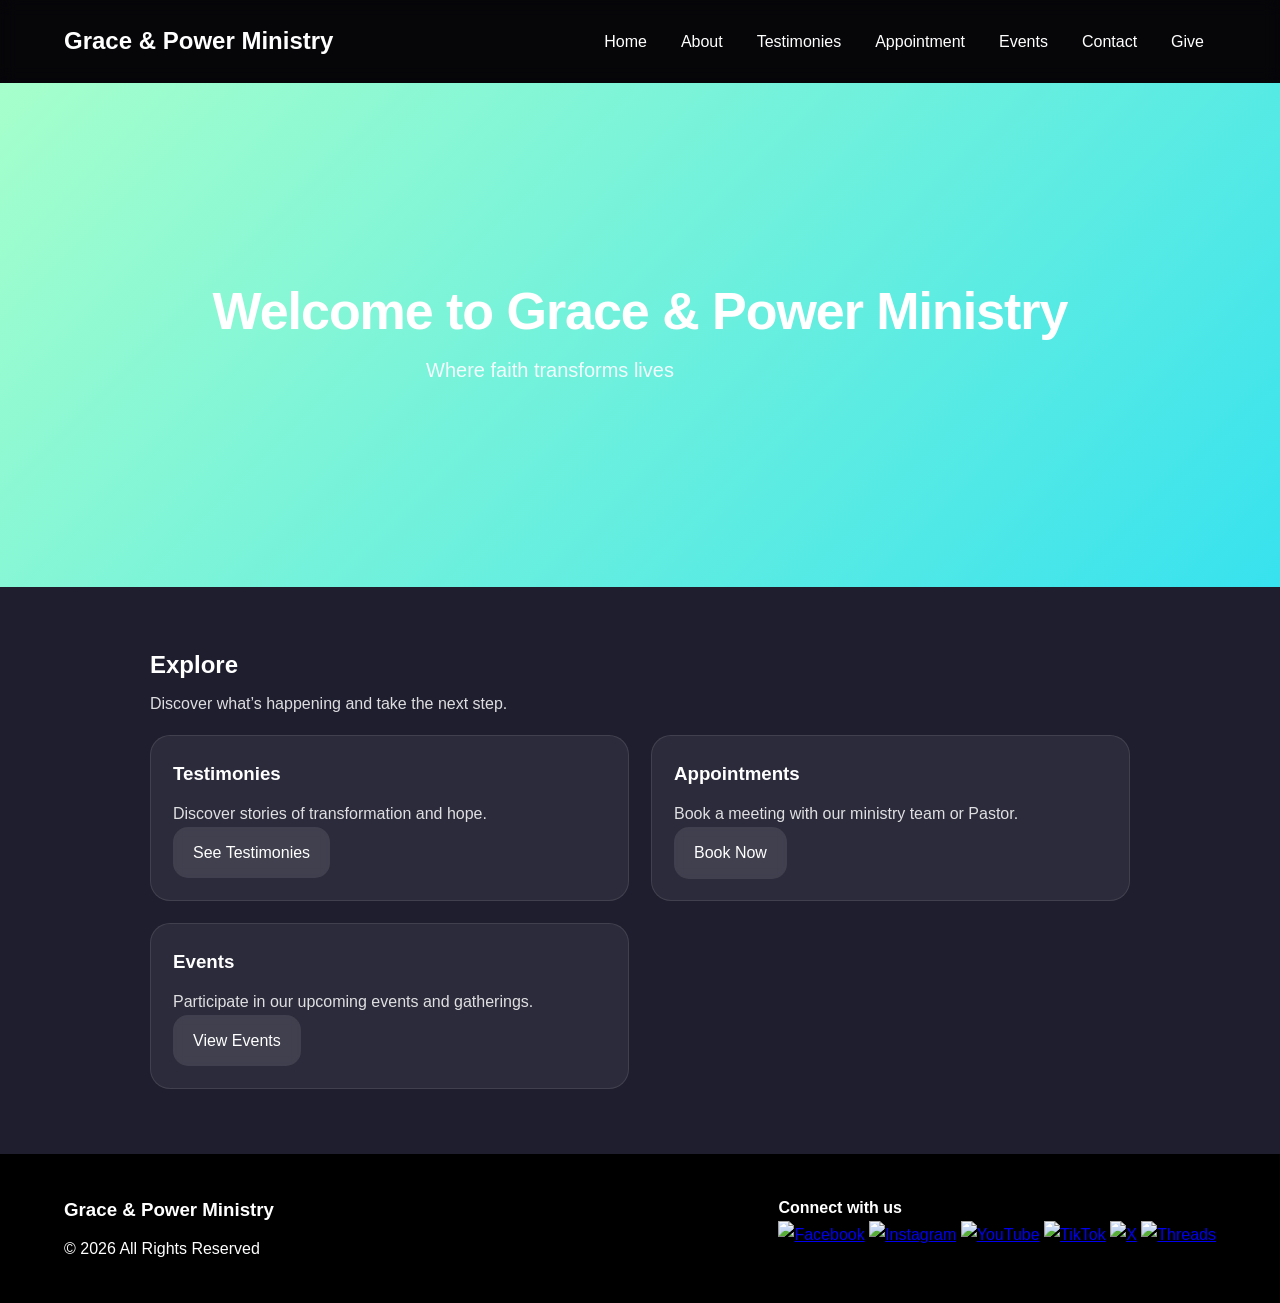
==== index.html @ 5561bff3 "Add files via upload" ====
<!DOCTYPE html>
<html lang="en">
<head>
  <meta charset="UTF-8" />
  <meta name="viewport" content="width=device-width, initial-scale=1.0" />
  <title>Home - Grace & Power Ministry</title>
  <meta name="description" content="Grace & Power Ministry — where faith transforms lives. Explore testimonies, book appointments, and view upcoming events." />
  <link rel="stylesheet" href="style.css" />
</head>
<body>

  <a class="skip-link" href="#main">Skip to content</a>

  <header>
    <div class="logo">Grace & Power Ministry</div>
    <button class="menu-toggle" aria-label="Open menu" aria-expanded="false" aria-controls="site-nav">☰</button>

    <nav id="site-nav" data-nav>
      <a href="index.html">Home</a>
      <a href="about.html">About</a>
      <a href="testimonies.html">Testimonies</a>
      <a href="appointment.html">Appointment</a>
      <a href="events.html">Events</a>
      <a href="contact.html">Contact</a>
      <a href="give.html">Give</a>
    </nav>
  </header>

  <main id="main">
    <!-- Hero -->
    <section class="hero home-hero reveal">
      <div class="container">
        <h1 class="animated-text">Welcome to Grace & Power Ministry</h1>
        <p class="animated-subtext">Where faith transforms lives</p>


    </section>

    <!-- Featured -->
    <section class="section reveal">
      <div class="container">
        <div class="home-intro">
          <h2>Explore</h2>
          <p class="muted">Discover what’s happening and take the next step.</p>
        </div>

        <div class="grid-3">
          <div class="card card-soft">
            <h3>Testimonies</h3>
            <p class="muted">Discover stories of transformation and hope.</p>
            <a href="testimonies.html" class="btn">See Testimonies</a>
          </div>

          <div class="card card-soft">
            <h3>Appointments</h3>
            <p class="muted">Book a meeting with our ministry team or Pastor.</p>
            <a href="appointment.html" class="btn">Book Now</a>
          </div>

          <div class="card card-soft">
            <h3>Events</h3>
            <p class="muted">Participate in our upcoming events and gatherings.</p>
            <a href="events.html" class="btn">View Events</a>
          </div>
        </div>
      </div>
    </section>
  </main>

  <footer>
    <div class="footer-container">
      <div class="footer-left">
        <h3 id="admin-secret">Grace & Power Ministry</h3>
        <p>© 2026 All Rights Reserved</p>
      </div>
      <div class="footer-right">
        <h4>Connect with us</h4>
        <div class="social-icons">
          <a href="https://www.facebook.com/gracepowerministry" target="_blank" rel="noopener" class="facebook"><img src="images/facebook.svg" alt="Facebook"></a>
          <a href="https://www.instagram.com/gracepowerministry" target="_blank" rel="noopener" class="instagram"><img src="images/instagram.svg" alt="Instagram"></a>
          <a href="https://www.youtube.com/@gracepowerministry" target="_blank" rel="noopener" class="youtube"><img src="images/youtube.svg" alt="YouTube"></a>
          <a href="https://www.tiktok.com/@gracepowerministry" target="_blank" rel="noopener" class="tiktok"><img src="images/tiktok.svg" alt="TikTok"></a>
          <a href="https://twitter.com/gracepowerministry" target="_blank" rel="noopener" class="x"><img src="images/x.svg" alt="X"></a>
          <a href="https://www.threads.net/@gracepowerministry" target="_blank" rel="noopener" class="threads"><img src="images/threads.svg" alt="Threads"></a>
        </div>
      </div>
    </div>
  </footer>

  <script src="script.js"></script>
</body>
</html>
---- style.css ----
/* ================= GLOBAL RESET ================= */
* {
  margin: 0;
  padding: 0;
  box-sizing: border-box;
  font-family: 'Poppins', sans-serif;
}

html { scroll-behavior: smooth; }

body {
  background: #1e1e2f;
  color: #fff;
  overflow-x: hidden;
  line-height: 1.7;
}

/* ================= LAYOUT SYSTEM (LESS CROWDED) ================= */
:root{
  --container: 980px;
  --pad-x: clamp(18px, 5vw, 8%);
  --space-1: 10px;
  --space-2: 16px;
  --space-3: 24px;
  --space-4: 40px;
  --space-5: 64px;
}

.container{
  width: min(var(--container), 100%);
  margin: 0 auto;
}

/* Headings spacing */
h1{ letter-spacing: -0.02em; line-height: 1.15; }
h2{ line-height: 1.2; margin-bottom: var(--space-2); }
p{ margin-top: var(--space-1); }

/* ================= SKIP LINK ================= */
.skip-link {
  position: absolute;
  left: -999px;
  top: 10px;
  background: #000;
  color: #fff;
  padding: 10px 14px;
  border-radius: 10px;
  z-index: 2000;
  text-decoration: none;
}
.skip-link:focus { left: 10px; }

/* ================= HEADER ================= */
header {
  display: flex;
  justify-content: space-between;
  align-items: center;
  padding: 18px var(--pad-x);
  background: rgba(0,0,0,0.8);
  backdrop-filter: blur(8px);
  position: sticky;
  top: 0;
  z-index: 1000;
  gap: 12px;
}

header .logo {
  font-size: 24px;
  font-weight: 700;
  white-space: nowrap;
}

header nav {
  display: flex;
  align-items: center;
}

header nav a {
  color: #fff;
  margin-left: 10px;
  padding: 10px 12px;
  border-radius: 12px;
  text-decoration: none;
  transition: 0.25s;
}

header nav a:hover {
  background: rgba(255,255,255,0.08);
  color: #fff;
}

/* Accessible focus */
header nav a:focus-visible,
.menu-toggle:focus-visible,
.btn:focus-visible,
form input:focus-visible,
form textarea:focus-visible,
form select:focus-visible {
  outline: 2px solid #f0c040;
  outline-offset: 3px;
}

.menu-toggle {
  display: none;
  font-size: 28px;
  cursor: pointer;
  background: transparent;
  border: none;
  color: #fff;
  padding: 6px 10px;
  border-radius: 12px;
}

/* ================= HERO ================= */
.hero {
  min-height: 56vh;
  display: flex;
  flex-direction: column;
  justify-content: center;
  align-items: center;
  text-align: center;
  padding: 60px 20px;
  background: #1e1e2f;
}

.hero h1{
  font-size: clamp(32px, 5vw, 52px);
  margin-bottom: 12px;
  line-height: 1.1;
}

.hero p{
  font-size: clamp(16px, 2.2vw, 20px);
  opacity: 0.92;
  max-width: 800px;
}

.home-hero {
  background: linear-gradient(-45deg, #ff4e50, #1fa2ff, #12d8fa, #a6ffcb);
  background-size: 400% 400%;
  animation: gradientBG 15s ease infinite;
}

.hero-actions {
  margin-top: 16px;
  display: flex;
  gap: 10px;
  flex-wrap: wrap;
  justify-content: center;
}

/* ================= PAGE HERO (INNER PAGES) ================= */
.page-hero {
  padding: var(--space-5) var(--pad-x) var(--space-4);
  background: #1e1e2f;
}

.page-hero-inner {
  max-width: var(--container);
  margin: 0 auto;
}

.muted { opacity: 0.85; }

.hero-pills {
  margin-top: 14px;
  display: flex;
  gap: 10px;
  flex-wrap: wrap;
}

.pill {
  padding: 8px 12px;
  border-radius: 999px;
  border: 1px solid rgba(255,255,255,0.10);
  background: rgba(255,255,255,0.05);
  font-size: 13px;
}

/* ================= SECTIONS ================= */
.section{
  padding: var(--space-5) var(--pad-x);
  background: #1e1e2f;
}

.section.grey {
  background: rgba(255,255,255,0.05);
  backdrop-filter: blur(10px);
  border-radius: 20px;
  margin: 30px 0;
  padding: var(--space-4) var(--space-3);
}
.home-intro{
  margin-bottom: 18px;
}

.home-intro h2{
  margin-bottom: 6px;
}

/* ================= GRIDS (LESS BUSY) ================= */
.grid {
  display: flex;
  gap: 20px;
  flex-wrap: wrap;
  justify-content: center;
}

/* Default “grid-3” is calmer: 2 columns on desktop */
.grid-3{
  display: grid;
  grid-template-columns: repeat(2, minmax(0, 1fr));
  gap: 22px;
}

/* ================= CARDS ================= */
.card{
  padding: 22px;
  border-radius: 20px;
  background: rgba(255,255,255,0.05);
  border: 1px solid rgba(255,255,255,0.09);
  transition: transform 0.25s, box-shadow 0.25s;
}

.card-soft{
  background: rgba(255,255,255,0.06);
  border: 1px solid rgba(255,255,255,0.10);
  border-radius: 20px;
}

.card img {
  width: 100%;
  border-radius: 15px;
  margin-bottom: 15px;
  display: block;
}

.card:hover{
  transform: translateY(-4px);
  box-shadow: 0 10px 30px rgba(0,0,0,0.25);
}

.card-meta {
  margin-top: 12px;
  font-size: 12px;
  opacity: 0.8;
}
.feature-card {
  overflow: hidden;
  border-radius: 22px;
  border: 1px solid rgba(255,255,255,0.10);
  background: rgba(255,255,255,0.04);
}

.feature-card img{
  width: 100%;
  height: 180px;
  object-fit: cover;
  display:block;
}

.feature-card .body{
  padding: 18px;
}

.feature-card .title{
  font-weight: 700;
  margin-bottom: 6px;
}

.feature-card .link{
  display: inline-flex;
  margin-top: 10px;
  font-size: 14px;
  opacity: .9;
  text-decoration: none;
}
.feature-card .link:hover{ opacity: 1; }

/* ================= BUTTONS ================= */
.btn {
  padding: 12px 20px;
  border: none;
  border-radius: 15px;
  cursor: pointer;
  background: rgba(255,255,255,0.1);
  color: #fff;
  backdrop-filter: blur(5px);
  text-decoration: none;
  display: inline-block;
  transition: 0.25s;
}

.btn:hover {
  background: linear-gradient(45deg, #ff4e50, #1fa2ff);
  transform: translateY(-2px);
}
.btn { /* keep your base */ }

.btn.primary{
  background: linear-gradient(45deg, #ff4e50, #1fa2ff);
  border: none;
}

.btn.soft{
  background: rgba(255,255,255,0.08);
  border: 1px solid rgba(255,255,255,0.12);
}
.btn.soft:hover{
  background: rgba(255,255,255,0.12);
  transform: translateY(-2px);
}

/* ================= FORMS ================= */
form input,
form textarea,
form select {
  width: 100%;
  padding: 12px;
  margin: 10px 0;
  border-radius: 12px;
  border: none;
  background: rgba(255,255,255,0.1);
  color: #fff;
  backdrop-filter: blur(5px);
}

form textarea { min-height: 120px; resize: vertical; }

form button {
  width: 100%;
  margin-top: 10px;
}

/* ================= TOOLBAR (TESTIMONIES) ================= */
.toolbar {
  display: flex;
  gap: 14px;
  justify-content: space-between;
  align-items: center;
  flex-wrap: wrap;
  margin-bottom: 18px;
}

.filters { display: flex; gap: 10px; flex-wrap: wrap; }

.search input {
  width: min(360px, 90vw);
  padding: 12px;
  border-radius: 14px;
  border: 1px solid rgba(255,255,255,0.10);
  background: rgba(255,255,255,0.08);
  color: #fff;
}

/* ================= SPLIT LAYOUT (ABOUT) ================= */
.split {
  display: grid;
  grid-template-columns: 1.2fr 0.8fr;
  gap: 22px;
  align-items: start;
}

.media-frame {
  border-radius: 22px;
  border: 1px solid rgba(255,255,255,0.10);
  background: rgba(255,255,255,0.04);
  overflow: hidden;
  min-height: 280px;
  position: relative;
}

.media-frame img {
  width: 100%;
  height: 100%;
  object-fit: cover;
  display: block;
}

.media-frame.placeholder img { display: none; }

.media-placeholder {
  position: absolute;
  inset: 0;
  display: grid;
  place-content: center;
  text-align: center;
  padding: 18px;
}

.placeholder-title {
  font-weight: 700;
  margin-bottom: 6px;
}

.stats {
  display: grid;
  grid-template-columns: repeat(3, minmax(0, 1fr));
  gap: 12px;
  margin: 18px 0;
}

.stat {
  padding: 14px;
  border-radius: 18px;
  border: 1px solid rgba(255,255,255,0.10);
  background: rgba(255,255,255,0.04);
}

.stat-num { font-weight: 700; }
.stat-label { font-size: 12px; opacity: 0.85; margin-top: 2px; }

.modern-list {
  margin-top: 12px;
  padding-left: 18px;
  line-height: 1.8;
}

/* ================= FOOTER ================= */
footer {
  background: #000;
  padding: 40px var(--pad-x);
  color: white;
}

.footer-container {
  display: flex;
  justify-content: space-between;
  flex-wrap: wrap;
  gap: 20px;
}

.social-icons a img {
  width: 28px;
  height: 28px;
  transition: 0.25s;
}

.social-icons a:hover img {
  transform: scale(1.15) rotate(-4deg);
}

/* ✅ SAFE REVEAL: content is visible by default */
.reveal{
  opacity: 1;
  transform: none;
}

/* Only animate when JS is enabled */
.js .reveal{
  opacity: 0;
  transform: translateY(14px);
  transition: opacity 600ms ease, transform 600ms ease;
  will-change: opacity, transform;
}

.js .reveal.active{
  opacity: 1;
  transform: translateY(0);
}

/* ================= ANIMATED GRADIENT ================= */
@keyframes gradientBG {
  0% { background-position: 0% 50%; }
  50% { background-position: 100% 50%; }
  100% { background-position: 0% 50%; }
}

/* ================= RESPONSIVE ================= */
@media (max-width: 900px) {
  .split { grid-template-columns: 1fr; }
}

@media (max-width: 768px) {
  .menu-toggle { display: block; }

  header nav {
    display: none;
    position: absolute;
    top: 70px;
    right: var(--pad-x);
    left: var(--pad-x);
    flex-direction: column;
    gap: 14px;
    padding: 18px;
    background: rgba(0,0,0,0.92);
    border-radius: 16px;
    border: 1px solid rgba(255,255,255,0.08);
  }

  header nav a {
    margin-left: 0;
    padding: 10px 10px;
  }

  header nav.active { display: flex; }
}

@media (max-width: 720px){
  .grid-3{ grid-template-columns: 1fr; }
}

/* ================= REDUCE MOTION ================= */
@media (prefers-reduced-motion: reduce) {
  * { transition: none !important; }
  .home-hero { animation: none !important; }
  .reveal { transform: none !important; opacity: 1 !important; }
}
.two-col{
  display: grid;
  grid-template-columns: 1fr 1fr;
  gap: 12px;
}

@media (max-width: 560px){
  .two-col{ grid-template-columns: 1fr; }
}
/* ================= NAV ACTIVE LINK ================= */
header nav a.active {
  background: rgba(255, 255, 255, 0.14);
  border: 1px solid rgba(255, 255, 255, 0.14);
}

header nav a.active:hover {
  background: rgba(255, 255, 255, 0.18);
}

/* Event images fit perfectly no matter the size */
.event-card-img {
  width: 100%;
  height: 190px;          /* fixed card height */
  object-fit: cover;      /* crop nicely, no stretching */
  border-radius: 16px;
  display: block;
  background: rgba(255,255,255,0.04);
}

@media (max-width: 560px){
  .event-card-img { height: 170px; }
}
.cta{
  display: flex;
  justify-content: space-between;
  gap: 14px;
  align-items: center;
  flex-wrap: wrap;
  padding: 18px;
  border-radius: 22px;
  border: 1px solid rgba(255,255,255,0.10);
  background: rgba(255,255,255,0.05);
}

.cta-actions{
  display: flex;
  gap: 10px;
  flex-wrap: wrap;
}
/* ================= TESTIMONIES FILTER ACTIVE ================= */
.filter-btn.primary{
  background: linear-gradient(45deg, #ff4e50, #1fa2ff);
  border: none;
}

/* When JS hides cards, keep layout smooth */
#testimony-grid .card{
  display: block; /* default */
}
/* ================= ADMIN UI ================= */
.admin-panel{
  background: linear-gradient(180deg, rgba(255,255,255,0.06), rgba(255,255,255,0.04));
  border: 1px solid rgba(255,255,255,0.10);
  border-radius: 24px;
  box-shadow: 0 12px 40px rgba(0,0,0,0.18);
}

.admin-section{
  margin-top: 24px;
  padding: 20px;
  border-radius: 20px;
  background: rgba(255,255,255,0.04);
  border: 1px solid rgba(255,255,255,0.08);
}

.admin-section h3{
  margin-bottom: 10px;
}

.admin-card{
  background: rgba(255,255,255,0.05);
  border: 1px solid rgba(255,255,255,0.10);
  border-radius: 18px;
}

.admin-toolbar{
  display: flex;
  justify-content: space-between;
  align-items: center;
  gap: 12px;
  flex-wrap: wrap;
}

.admin-subtitle{
  opacity: 0.8;
  margin-top: 6px;
}
/* ================= CLICKABLE EVENT IMAGE ================= */
.event-image-btn{
  border: none;
  background: transparent;
  padding: 0;
  margin: 0 0 14px 0;
  width: 100%;
  cursor: pointer;
}

.event-image-btn img{
  width: 100%;
  display: block;
}

/* ================= LIGHTBOX ================= */
.lightbox{
  position: fixed;
  inset: 0;
  background: rgba(0,0,0,0.88);
  display: none;
  align-items: center;
  justify-content: center;
  padding: 24px;
  z-index: 3000;
}

.lightbox.active{
  display: flex;
}

.lightbox img{
  max-width: min(1100px, 95vw);
  max-height: 88vh;
  border-radius: 18px;
  box-shadow: 0 20px 60px rgba(0,0,0,0.4);
}

.lightbox-close{
  position: absolute;
  top: 18px;
  right: 18px;
  border: none;
  background: rgba(255,255,255,0.12);
  color: #fff;
  width: 44px;
  height: 44px;
  border-radius: 50%;
  font-size: 28px;
  cursor: pointer;
}
/* ================= GIVE PAGE ================= */
.give-security{
  border-radius: 22px;
}

.give-grid{
  display: grid;
  grid-template-columns: repeat(2, minmax(0, 1fr));
  gap: 20px;
}

.give-card{
  border-radius: 22px;
  background: rgba(255,255,255,0.06);
  border: 1px solid rgba(255,255,255,0.10);
}

.give-card-top{
  display: flex;
  justify-content: space-between;
  align-items: start;
  gap: 12px;
  flex-wrap: wrap;
}

.give-platform{
  font-size: 22px;
  font-weight: 700;
  line-height: 1.2;
}

.give-label{
  font-size: 13px;
  margin-top: 4px;
}

.give-badge{
  padding: 7px 12px;
  border-radius: 999px;
  font-size: 12px;
  border: 1px solid rgba(255,255,255,0.10);
  background: rgba(255,255,255,0.07);
}

.give-value{
  margin-top: 18px;
  font-size: clamp(26px, 4vw, 42px);
  font-weight: 800;
  line-height: 1.1;
  word-break: break-word;
}

.give-name{
  margin-top: 10px;
  font-size: 16px;
  opacity: 0.92;
}

.give-actions{
  margin-top: 18px;
  display: flex;
  gap: 10px;
  flex-wrap: wrap;
}

@media (max-width: 820px){
  .give-grid{
    grid-template-columns: 1fr;
  }
}
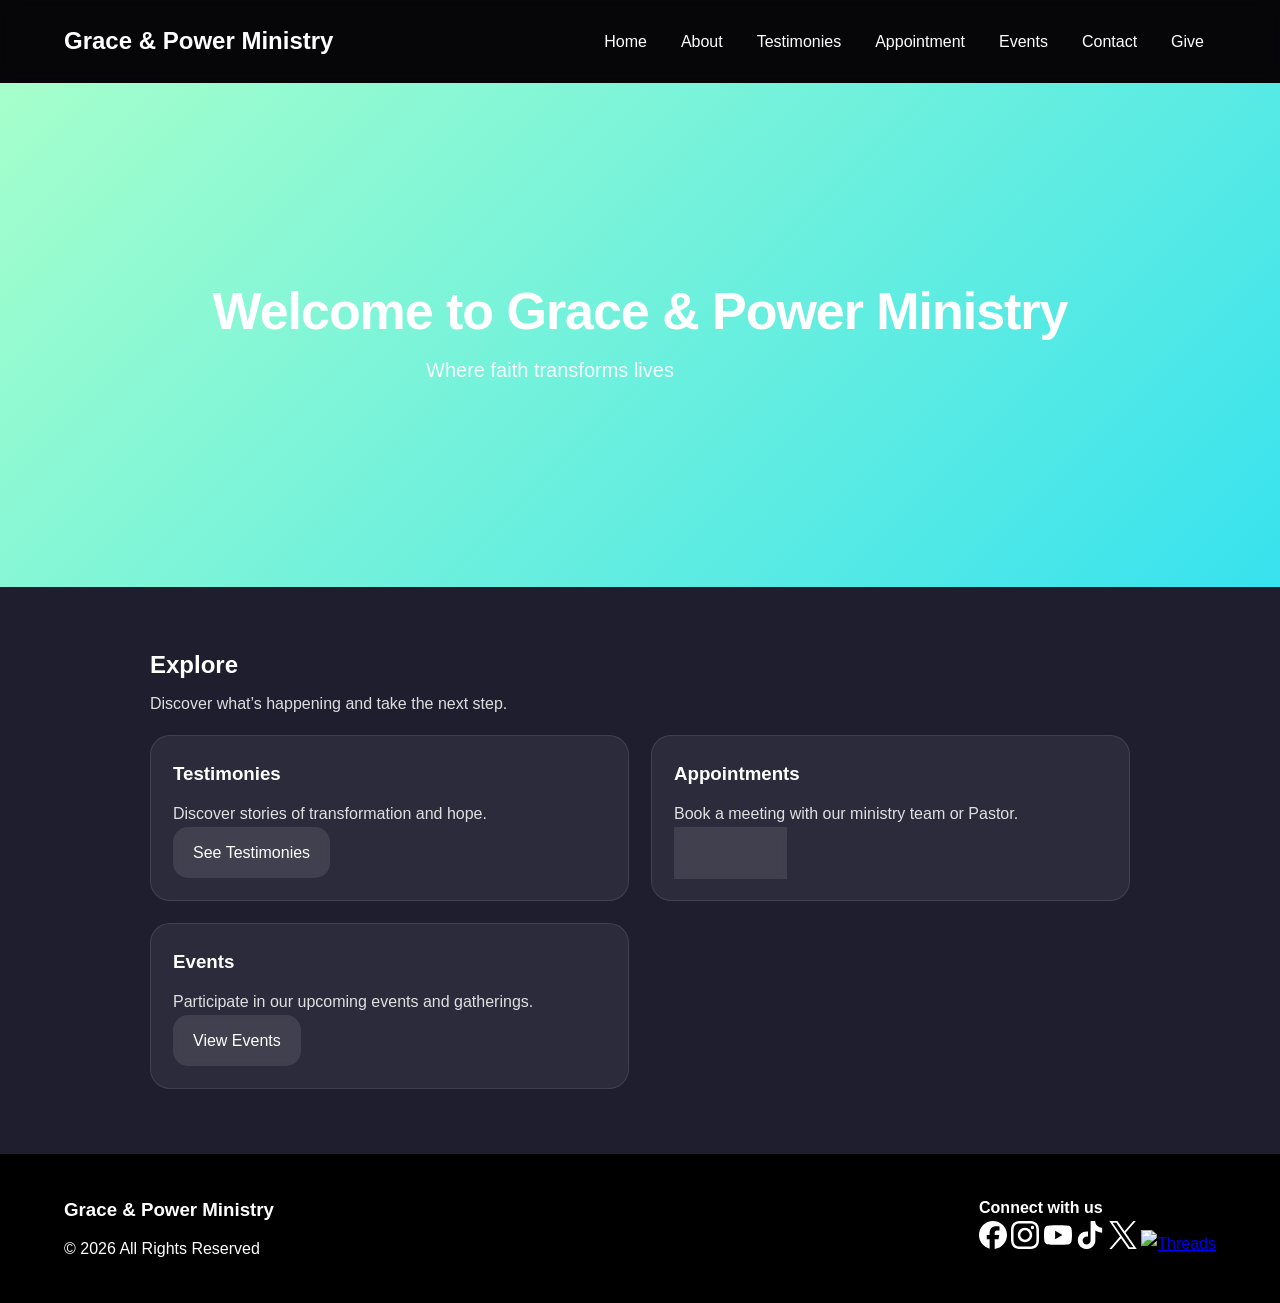
==== commit 63113e31: "index.html" ====
--- a/index.html
+++ b/index.html
@@ -76,11 +76,11 @@
       <div class="footer-right">
         <h4>Connect with us</h4>
         <div class="social-icons">
-          <a href="https://www.facebook.com/gracepowerministry" target="_blank" rel="noopener" class="facebook"><img src="images/facebook.svg" alt="Facebook"></a>
-          <a href="https://www.instagram.com/gracepowerministry" target="_blank" rel="noopener" class="instagram"><img src="images/instagram.svg" alt="Instagram"></a>
-          <a href="https://www.youtube.com/@gracepowerministry" target="_blank" rel="noopener" class="youtube"><img src="images/youtube.svg" alt="YouTube"></a>
-          <a href="https://www.tiktok.com/@gracepowerministry" target="_blank" rel="noopener" class="tiktok"><img src="images/tiktok.svg" alt="TikTok"></a>
-          <a href="https://twitter.com/gracepowerministry" target="_blank" rel="noopener" class="x"><img src="images/x.svg" alt="X"></a>
+          <a href="https://www.facebook.com/gracepowerministry" target="_blank" rel="noopener" class="facebook"><img src="facebook.svg" alt="Facebook"></a>
+          <a href="https://www.instagram.com/gracepowerministry" target="_blank" rel="noopener" class="instagram"><img src="instagram.svg" alt="Instagram"></a>
+          <a href="https://www.youtube.com/@gracepowerministry" target="_blank" rel="noopener" class="youtube"><img src="youtube.svg" alt="YouTube"></a>
+          <a href="https://www.tiktok.com/@gracepowerministry" target="_blank" rel="noopener" class="tiktok"><img src="tiktok.svg" alt="TikTok"></a>
+          <a href="https://twitter.com/gracepowerministry" target="_blank" rel="noopener" class="x"><img src="x.svg" alt="X"></a>
           <a href="https://www.threads.net/@gracepowerministry" target="_blank" rel="noopener" class="threads"><img src="images/threads.svg" alt="Threads"></a>
         </div>
       </div>
@@ -89,4 +89,4 @@
 
   <script src="script.js"></script>
 </body>
-</html>+</html>
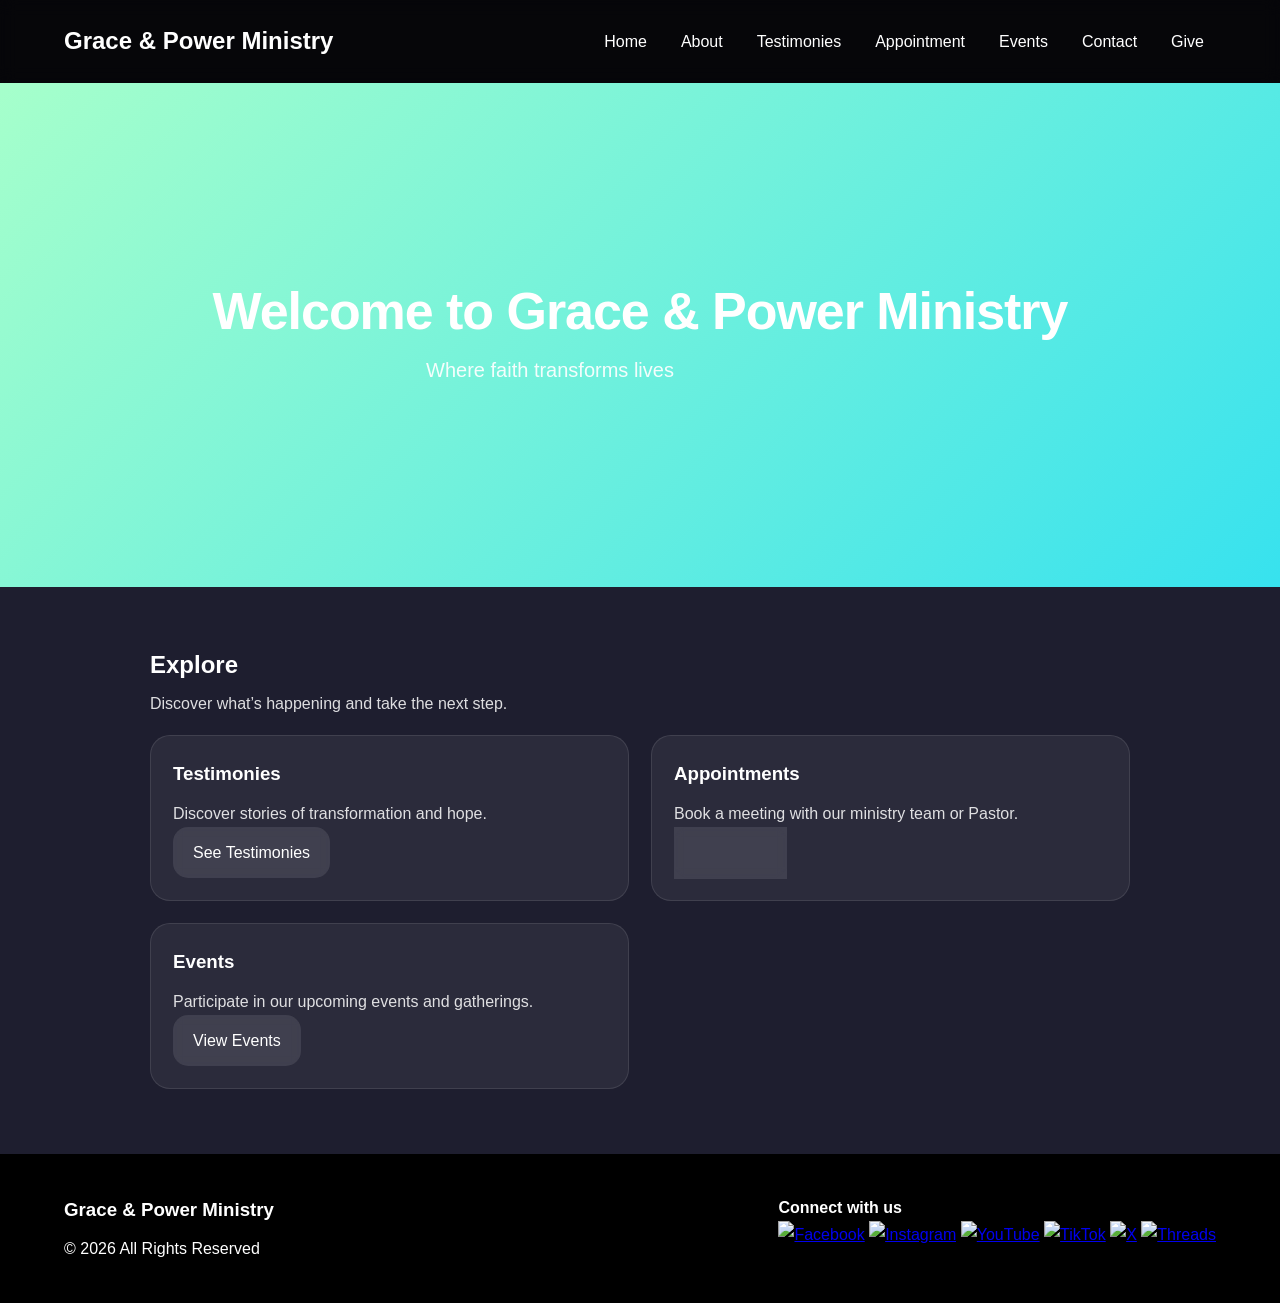
==== commit 3345b416: "index.html" ====
--- a/index.html
+++ b/index.html
@@ -76,11 +76,11 @@
       <div class="footer-right">
         <h4>Connect with us</h4>
         <div class="social-icons">
-          <a href="https://www.facebook.com/gracepowerministry" target="_blank" rel="noopener" class="facebook"><img src="facebook.svg" alt="Facebook"></a>
-          <a href="https://www.instagram.com/gracepowerministry" target="_blank" rel="noopener" class="instagram"><img src="instagram.svg" alt="Instagram"></a>
-          <a href="https://www.youtube.com/@gracepowerministry" target="_blank" rel="noopener" class="youtube"><img src="youtube.svg" alt="YouTube"></a>
-          <a href="https://www.tiktok.com/@gracepowerministry" target="_blank" rel="noopener" class="tiktok"><img src="tiktok.svg" alt="TikTok"></a>
-          <a href="https://twitter.com/gracepowerministry" target="_blank" rel="noopener" class="x"><img src="x.svg" alt="X"></a>
+          <a href="https://www.facebook.com/gracepowerministry" target="_blank" rel="noopener" class="facebook"><img src="image/facebook.svg" alt="Facebook"></a>
+          <a href="https://www.instagram.com/gracepowerministry" target="_blank" rel="noopener" class="instagram"><img src="image/instagram.svg" alt="Instagram"></a>
+          <a href="https://www.youtube.com/@gracepowerministry" target="_blank" rel="noopener" class="youtube"><img src="image/youtube.svg" alt="YouTube"></a>
+          <a href="https://www.tiktok.com/@gracepowerministry" target="_blank" rel="noopener" class="tiktok"><img src="image/tiktok.svg" alt="TikTok"></a>
+          <a href="https://twitter.com/gracepowerministry" target="_blank" rel="noopener" class="x"><img src="image/x.svg" alt="X"></a>
           <a href="https://www.threads.net/@gracepowerministry" target="_blank" rel="noopener" class="threads"><img src="images/threads.svg" alt="Threads"></a>
         </div>
       </div>
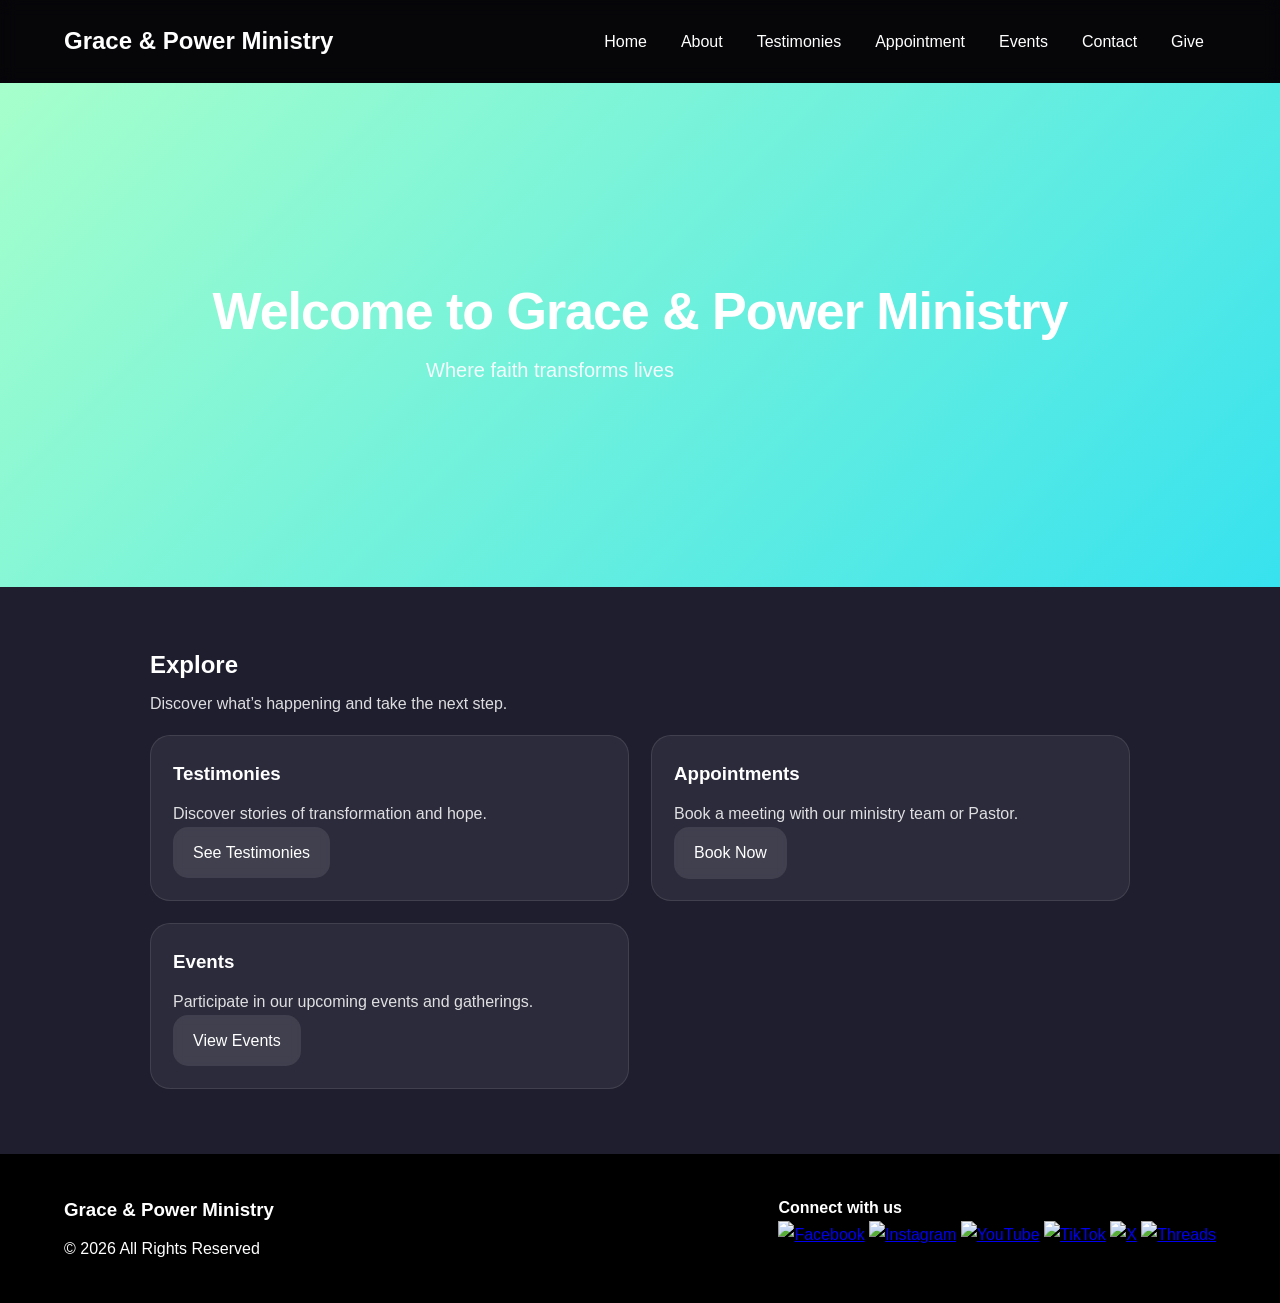
==== commit 51d0de78: "index.html" ====
--- a/index.html
+++ b/index.html
@@ -76,11 +76,11 @@
       <div class="footer-right">
         <h4>Connect with us</h4>
         <div class="social-icons">
-          <a href="https://www.facebook.com/gracepowerministry" target="_blank" rel="noopener" class="facebook"><img src="image/facebook.svg" alt="Facebook"></a>
-          <a href="https://www.instagram.com/gracepowerministry" target="_blank" rel="noopener" class="instagram"><img src="image/instagram.svg" alt="Instagram"></a>
-          <a href="https://www.youtube.com/@gracepowerministry" target="_blank" rel="noopener" class="youtube"><img src="image/youtube.svg" alt="YouTube"></a>
-          <a href="https://www.tiktok.com/@gracepowerministry" target="_blank" rel="noopener" class="tiktok"><img src="image/tiktok.svg" alt="TikTok"></a>
-          <a href="https://twitter.com/gracepowerministry" target="_blank" rel="noopener" class="x"><img src="image/x.svg" alt="X"></a>
+          <a href="https://www.facebook.com/gracepowerministry" target="_blank" rel="noopener" class="facebook"><img src="images/facebook.svg" alt="Facebook"></a>
+          <a href="https://www.instagram.com/gracepowerministry" target="_blank" rel="noopener" class="instagram"><img src="images/instagram.svg" alt="Instagram"></a>
+          <a href="https://www.youtube.com/@gracepowerministry" target="_blank" rel="noopener" class="youtube"><img src="images/youtube.svg" alt="YouTube"></a>
+          <a href="https://www.tiktok.com/@gracepowerministry" target="_blank" rel="noopener" class="tiktok"><img src="images/tiktok.svg" alt="TikTok"></a>
+          <a href="https://twitter.com/gracepowerministry" target="_blank" rel="noopener" class="x"><img src="images/x.svg" alt="X"></a>
           <a href="https://www.threads.net/@gracepowerministry" target="_blank" rel="noopener" class="threads"><img src="images/threads.svg" alt="Threads"></a>
         </div>
       </div>
